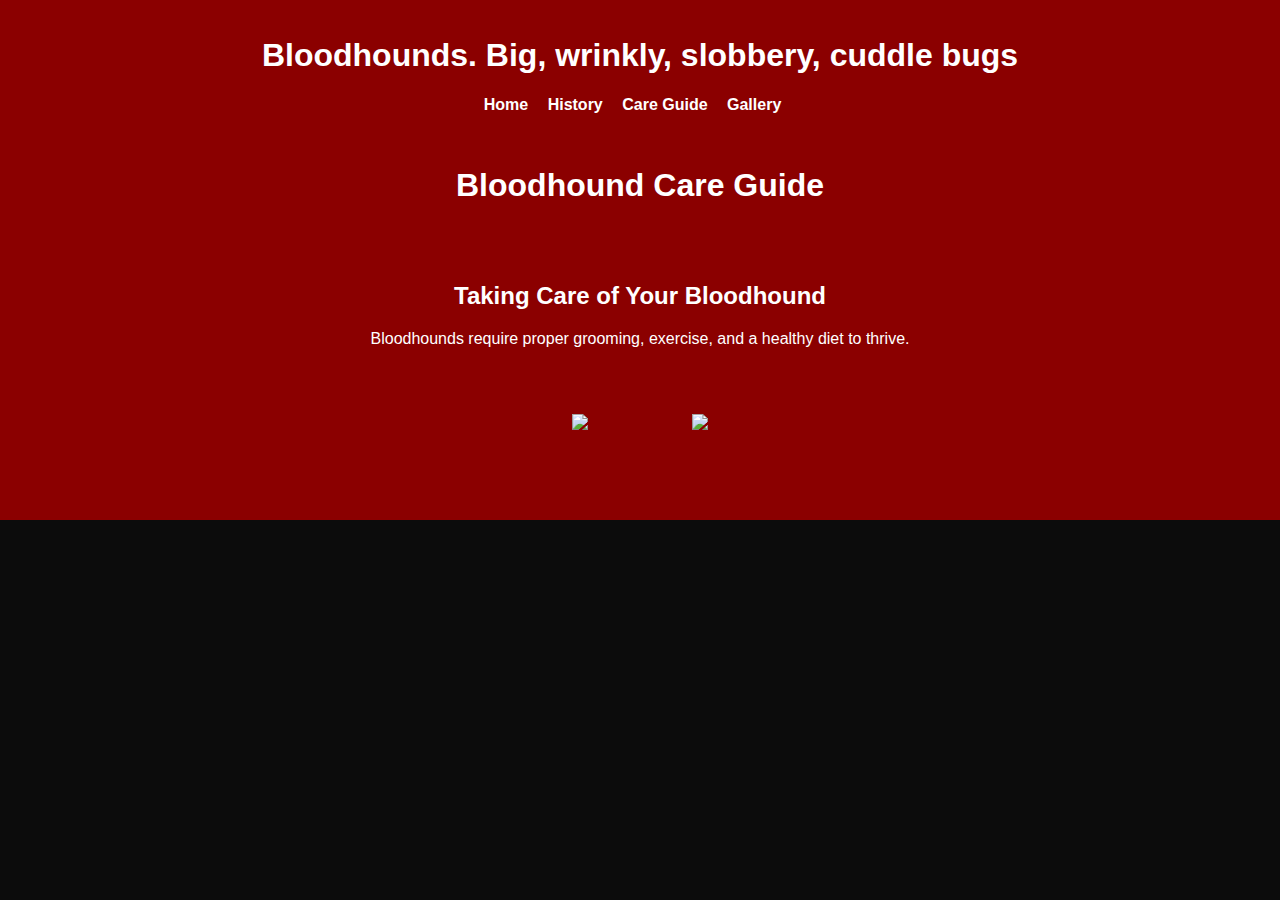
==== Care.html @ 30d52374 "Add files via upload" ====
<!DOCTYPE html>
<html lang="en">
<head>
    <meta charset="UTF-8">
    <meta name="viewport" content="width=device-width, initial-scale=1.0">
    <title>Bloodhound Fan Page</title>
    <link rel="stylesheet" href="FanpageStyle.css">
</head>
    <header>
        <h1>Bloodhounds. Big, wrinkly, slobbery, cuddle bugs</h1>

<nav>
    <ul>
        <li><a href="Fanpage.html">Home</a></li>
        <li><a href="history.html">History</a></li>
        <li><a href="care.html">Care Guide</a></li>
        <li><a href="gallery.html">Gallery</a></li>
        </ul>
</nav>
<header>
    <h1>Bloodhound Care Guide</h1>
    <nav>
    </nav>
</header>
<main>
    <h2>Taking Care of Your Bloodhound</h2>
    <p>Bloodhounds require proper grooming, exercise, and a healthy diet to thrive.</p>
    <img src="Bloodhound3.jpg"> <img src="Bloodhound4.jpg">
</main>
---- FanpageStyle.css ----
body {
    font-family: Arial, sans-serif;
    margin: 0;
    padding: 0;
    background-color: rgb(12, 12, 12);
    color:aliceblue
}
header {
    background-color: #8b0000;
    color: white;
    padding: 1em;
    text-align: center;
}
nav ul {
    list-style-type: none;
    padding: 0;
}
nav ul li {
    display: inline;
    margin-right: 15px;
}
nav ul li a {
    color: white;
    text-decoration: none;
    font-weight: bold;
}
main {
    padding: 20px;
    text-align: center;
}
footer {
    background-color: #8b0000;
    color: white;
    text-align: center;
    padding: 10px;
    position: fixed;
    bottom: 0;
    width: 100%;
}
img {
    width: 500px;
    height: auto;
    margin: 50px;
}
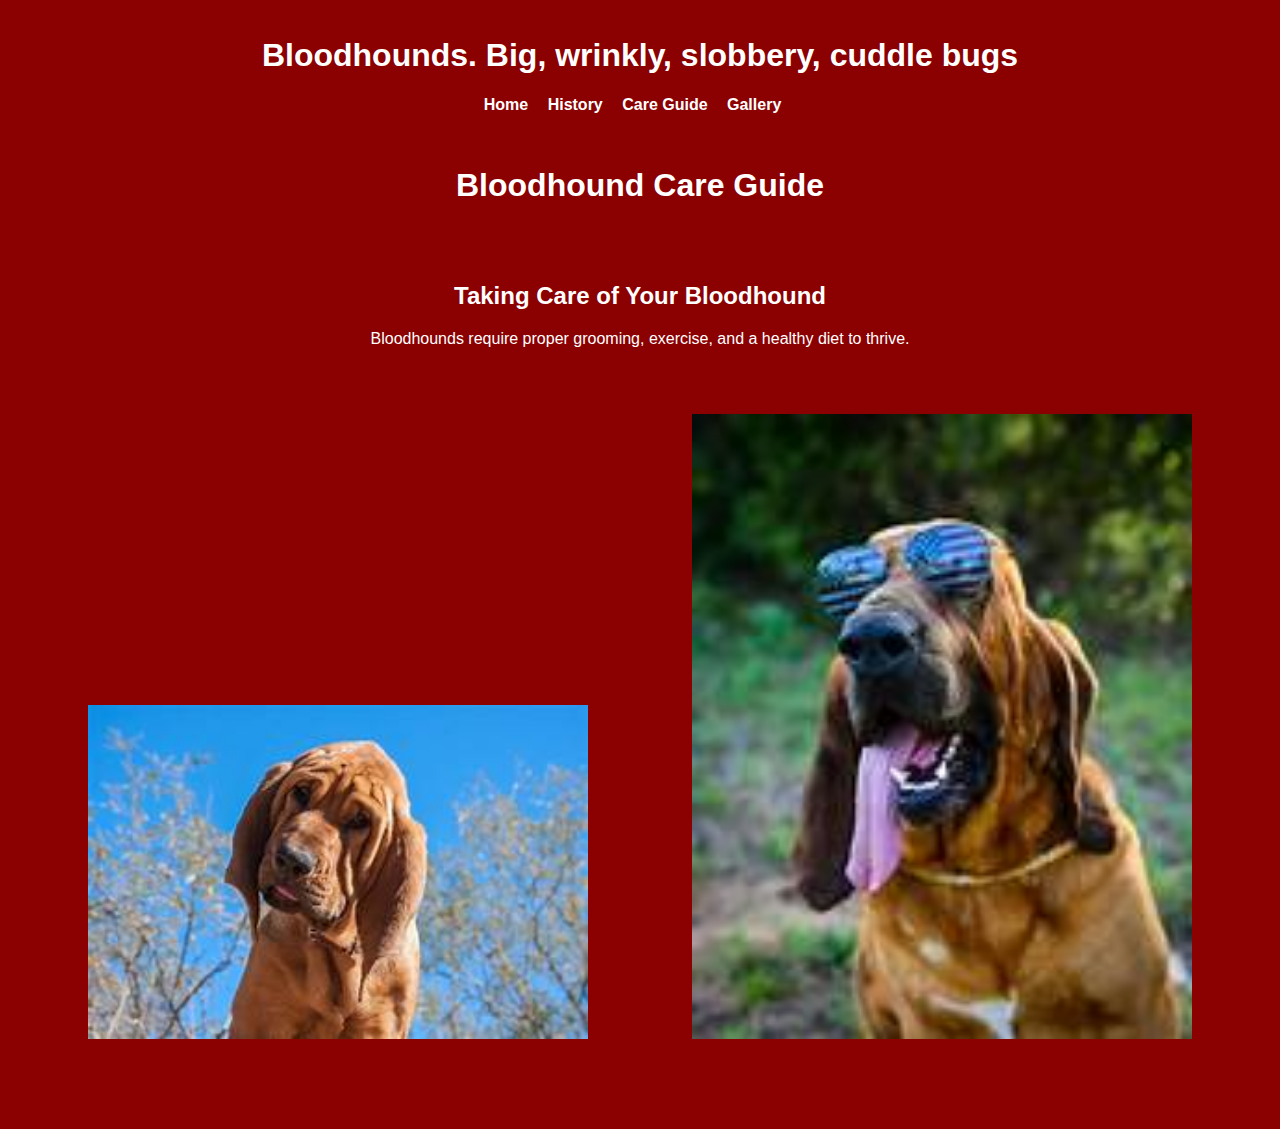
==== commit 00ced9a2: "Update Care.html" ====
--- a/Care.html
+++ b/Care.html
@@ -11,7 +11,7 @@
 
 <nav>
     <ul>
-        <li><a href="Fanpage.html">Home</a></li>
+        <li><a href="index.html">Home</a></li>
         <li><a href="history.html">History</a></li>
         <li><a href="care.html">Care Guide</a></li>
         <li><a href="gallery.html">Gallery</a></li>
@@ -26,4 +26,4 @@
     <h2>Taking Care of Your Bloodhound</h2>
     <p>Bloodhounds require proper grooming, exercise, and a healthy diet to thrive.</p>
     <img src="Bloodhound3.jpg"> <img src="Bloodhound4.jpg">
-</main>+</main>
